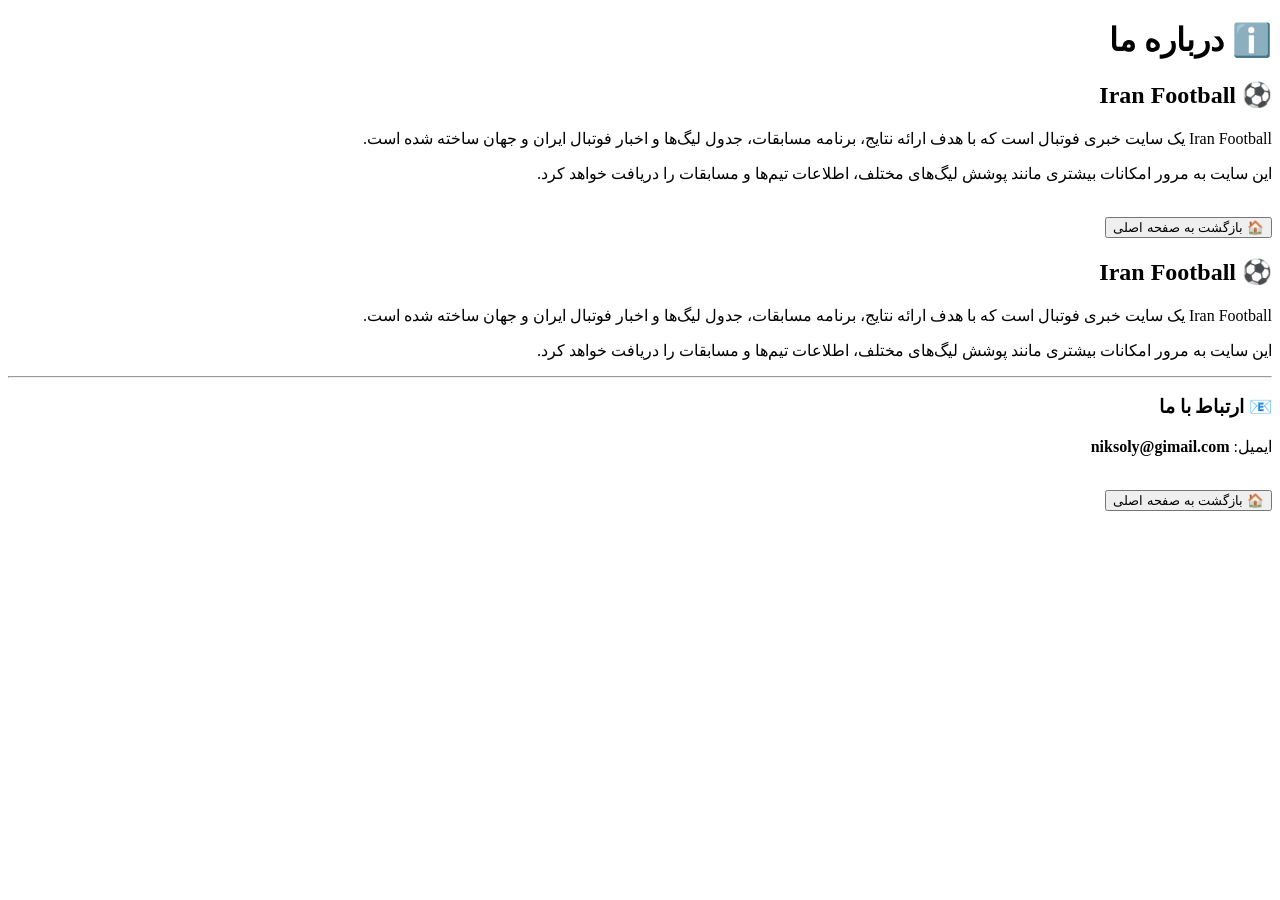
==== about.html @ c592a60f "Add files via upload" ====
<!DOCTYPE html>
<html lang="fa" dir="rtl">
<head>
<meta charset="UTF-8">
<meta name="viewport" content="width=device-width, initial-scale=1.0">
<title>درباره ما</title>
<link rel="stylesheet" href="style.css">
</head>

<body>

<header>
<h1>ℹ️ درباره ما</h1>
</header>

<div class="card">

<h2>⚽ Iran Football</h2>

<p>
Iran Football یک سایت خبری فوتبال است که با هدف ارائه نتایج، برنامه مسابقات، جدول لیگ‌ها و اخبار فوتبال ایران و جهان ساخته شده است.
</p>

<p>
این سایت به مرور امکانات بیشتری مانند پوشش لیگ‌های مختلف، اطلاعات تیم‌ها و مسابقات را دریافت خواهد کرد.
</p>

</div>

<br>

<a href="index.html">
<button>🏠 بازگشت به صفحه اصلی</button>
</a>

</body>
</html><div class="card">

<h2>⚽ Iran Football</h2>

<p>
Iran Football یک سایت خبری فوتبال است که با هدف ارائه نتایج، برنامه مسابقات، جدول لیگ‌ها و اخبار فوتبال ایران و جهان ساخته شده است.
</p>

<p>
این سایت به مرور امکانات بیشتری مانند پوشش لیگ‌های مختلف، اطلاعات تیم‌ها و مسابقات را دریافت خواهد کرد.
</p>

<hr>

<h3>📧 ارتباط با ما</h3>

<p>
ایمیل:
<b>niksoly@gimail.com</b>
</p>

</div>

<br>

<a href="index.html">
<button>🏠 بازگشت به صفحه اصلی</button>
</a>
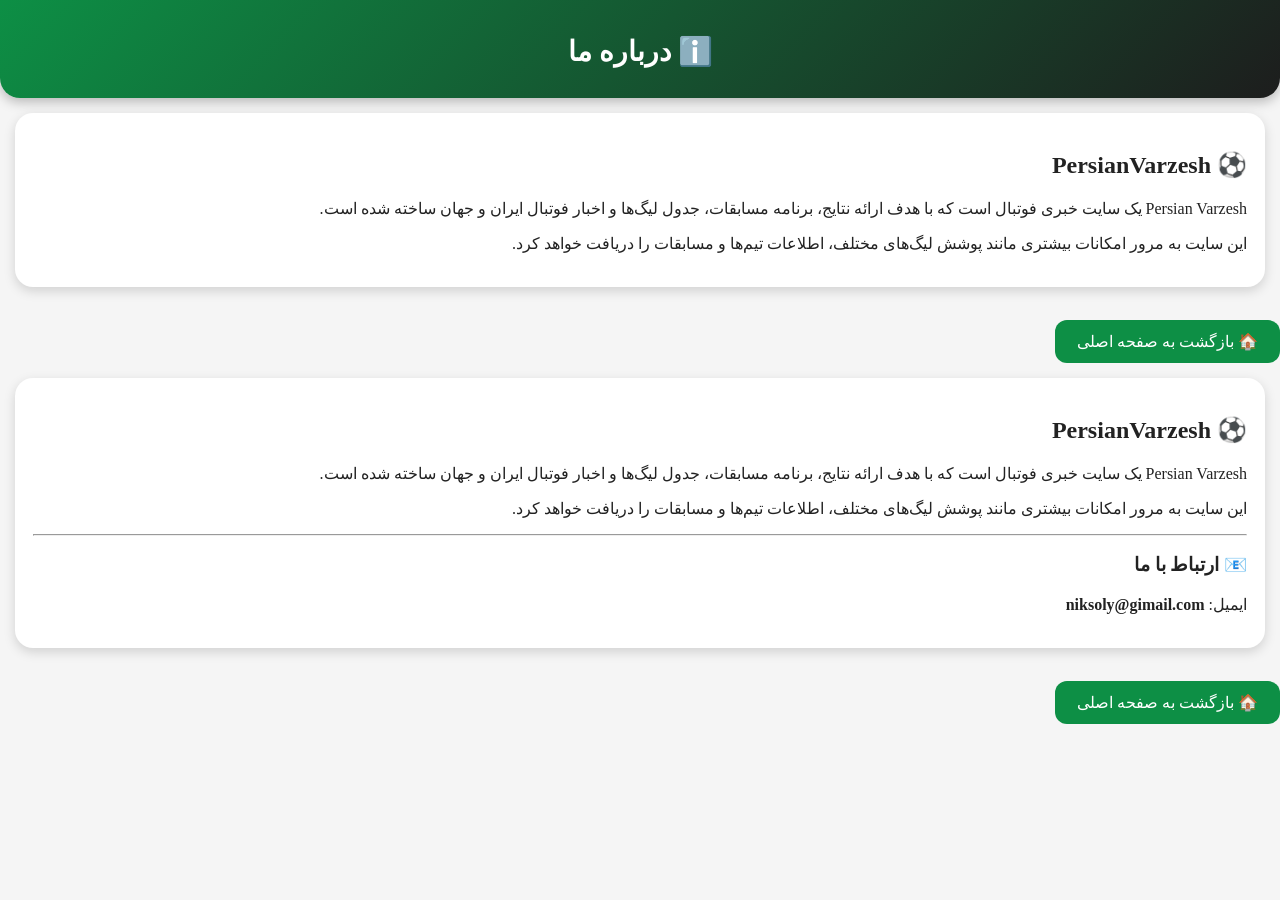
==== commit 9128be81: "Update about.html" ====
--- a/about.html
+++ b/about.html
@@ -15,10 +15,10 @@
 
 <div class="card">
 
-<h2>⚽ Iran Football</h2>
+<h2>⚽ PersianVarzesh</h2>
 
-<p>
-Iran Football یک سایت خبری فوتبال است که با هدف ارائه نتایج، برنامه مسابقات، جدول لیگ‌ها و اخبار فوتبال ایران و جهان ساخته شده است.
+<p>Persian Varzesh 
+ یک سایت خبری فوتبال است که با هدف ارائه نتایج، برنامه مسابقات، جدول لیگ‌ها و اخبار فوتبال ایران و جهان ساخته شده است.
 </p>
 
 <p>
@@ -36,10 +36,10 @@
 </body>
 </html><div class="card">
 
-<h2>⚽ Iran Football</h2>
+<h2>⚽ PersianVarzesh</h2>
 
 <p>
-Iran Football یک سایت خبری فوتبال است که با هدف ارائه نتایج، برنامه مسابقات، جدول لیگ‌ها و اخبار فوتبال ایران و جهان ساخته شده است.
+Persian Varzesh یک سایت خبری فوتبال است که با هدف ارائه نتایج، برنامه مسابقات، جدول لیگ‌ها و اخبار فوتبال ایران و جهان ساخته شده است.
 </p>
 
 <p>
@@ -61,4 +61,4 @@
 
 <a href="index.html">
 <button>🏠 بازگشت به صفحه اصلی</button>
-</a>+</a>
--- a/style.css
+++ b/style.css
@@ -0,0 +1,349 @@
+*{
+
+box-sizing:border-box;
+
+font-family:tahoma;
+
+}
+
+
+body{
+
+margin:0;
+
+background:#f5f5f5;
+
+color:#222;
+
+}
+
+
+.top-bar{
+
+background:#006400;
+
+color:white;
+
+padding:10px;
+
+display:flex;
+
+justify-content:space-between;
+
+}
+
+
+
+header{
+
+background:#009900;
+
+color:white;
+
+text-align:center;
+
+padding:20px;
+
+}
+
+
+
+.menu-btn{
+
+margin:10px;
+
+padding:10px;
+
+border:none;
+
+border-radius:10px;
+
+cursor:pointer;
+
+}
+
+
+
+nav{
+
+display:none;
+
+flex-direction:column;
+
+background:#111;
+
+padding:10px;
+
+}
+
+
+
+nav a{
+
+color:white;
+
+text-decoration:none;
+
+padding:10px;
+
+}
+
+
+
+.card{
+
+background:white;
+
+margin:15px;
+
+padding:15px;
+
+border-radius:15px;
+
+box-shadow:0 2px 8px #aaa;
+
+}
+
+
+
+.card a{
+
+text-decoration:none;
+
+color:#006400;
+
+font-size:18px;
+
+}
+
+
+
+.hero img{
+
+width:100%;
+
+border-radius:15px;
+
+}
+
+
+
+.search-box{
+
+padding:15px;
+
+}
+
+
+
+input{
+
+width:100%;
+
+padding:12px;
+
+border-radius:10px;
+
+border:1px solid #aaa;
+
+}
+
+
+
+button{
+
+background:#009900;
+
+color:white;
+
+border:none;
+
+padding:10px 15px;
+
+border-radius:10px;
+
+cursor:pointer;
+
+}
+
+
+
+.matches-table{
+
+width:90%;
+
+margin:auto;
+
+border-collapse:collapse;
+
+background:white;
+
+}
+
+
+
+.matches-table td,
+.matches-table th{
+
+border:1px solid #ccc;
+
+padding:10px;
+
+text-align:center;
+
+}
+
+
+
+
+.dark{
+
+background:#111;
+
+color:white;
+
+}
+
+
+
+.dark .card,
+.dark .matches-table{
+
+background:#222;
+
+color:white;
+
+}
+
+
+
+#topBtn{
+
+position:fixed;
+
+bottom:20px;
+
+right:20px;
+
+}.dark {
+    background:#121212;
+    color:white;
+}
+
+.dark .card {
+    background:#222;
+    color:white;
+}
+
+.dark header {
+    background:#1b1b1b;
+    color:white;
+}
+
+.dark button {
+    background:#333;
+    color:white;
+}.slider{
+    width:100%;
+    max-width:900px;
+    margin:20px auto;
+    position:relative;
+    overflow:hidden;
+    border-radius:15px;
+}
+
+.slide{
+    display:none;
+}
+
+.slide.active{
+    display:block;
+}
+
+.slide img{
+    width:100%;
+    display:block;
+}
+
+.caption{
+    position:absolute;
+    bottom:0;
+    width:100%;
+    background:rgba(0,0,0,.6);
+    color:white;
+    padding:15px;
+}.matches-table img{
+    width:30px;
+    height:30px;
+    vertical-align:middle;
+    margin-left:8px;
+    border-radius:50%;
+}.team-logo{
+    width:32px;
+    height:32px;
+    object-fit:contain;
+    vertical-align:middle;
+    margin-left:8px;
+}.footer{
+    margin-top:40px;
+    padding:20px;
+    text-align:center;
+    background:#222;
+    color:white;
+    border-top:3px solid #00b050;
+}
+
+.footer p{
+    margin:5px 0;
+}.card{
+    background:#ffffff;
+    border-radius:18px;
+    padding:18px;
+    margin:15px;
+    box-shadow:0 4px 12px rgba(0,0,0,0.15);
+    transition:0.3s;
+}
+
+.card:hover{
+    transform:translateY(-4px);
+    box-shadow:0 8px 18px rgba(0,0,0,0.25);
+}button{
+    background:#0d8f45;
+    color:white;
+    border:none;
+    padding:12px 22px;
+    border-radius:12px;
+    font-size:16px;
+    cursor:pointer;
+    transition:.3s;
+}
+
+button:hover{
+    background:#086b33;
+    transform:scale(1.05);
+}header{
+    background:linear-gradient(135deg,#0d8f45,#1d1d1d);
+    color:white;
+    text-align:center;
+    padding:25px 15px;
+    border-radius:0 0 20px 20px;
+    box-shadow:0 4px 12px rgba(0,0,0,.25);
+}
+
+header h1{
+    margin:10px 0 5px;
+    font-size:28px;
+}
+
+header p{
+    margin:0;
+    opacity:.9;
+}
+
+header img{
+    width:90px;
+    border-radius:50%;
+    background:white;
+    padding:8px;
+    box-shadow:0 3px 10px rgba(0,0,0,.3);
+}
